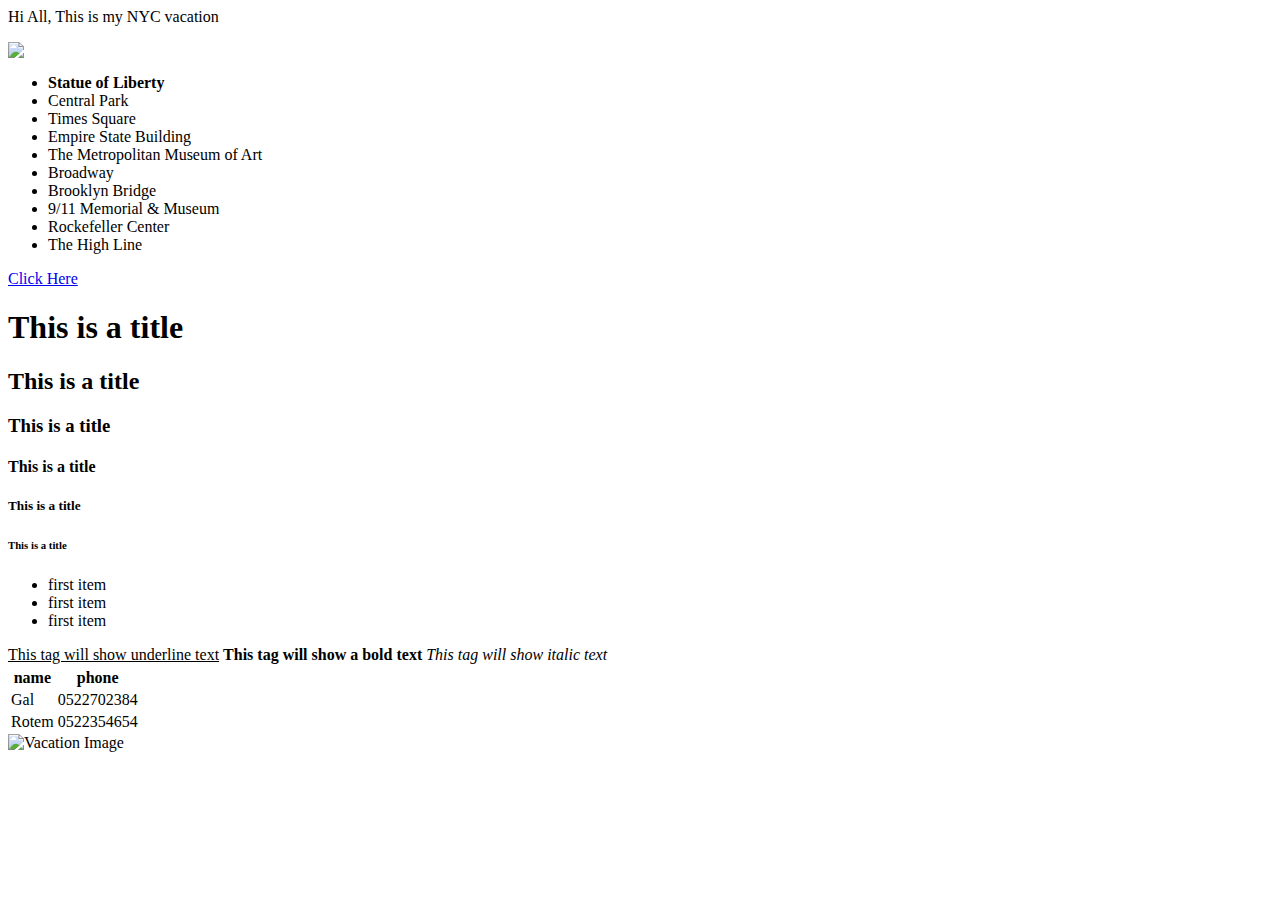
==== index.html @ 70e52137 "Add files via upload" ====
<html>
<head>
<title>"NYC vacation site "</title>
<link rel="stylesheet" href="styles.css"> <!-- Link to the external CSS file -->





</head>

<body>
<p>Hi All, This is my NYC vacation</p>


<img src="https://media.istockphoto.com/id/2156176090/photo/times-square-in-new-york-city.jpg?s=2048x2048&w=is&k=20&c=42gYc_tKkiB8oW4-oxNKiLFy_vRvRPm6hD94p5muQGs=" />
<!-- Updated list with top 10 places to visit in NYC -->
<ul>
	<li><b>Statue of Liberty</b></li>
	<li>Central Park</li>
	<li>Times Square</li>
	<li>Empire State Building</li>
	<li>The Metropolitan Museum of Art</li>
	<li>Broadway</li>
	<li>Brooklyn Bridge</li>
	<li>9/11 Memorial & Museum</li>
	<li>Rockefeller Center</li>
	<li>The High Line</li>
</ul>

<a href="http://www.google.com" target="_blank">Click Here</a>


<h1>This is a title</h1>
<h2>This is a title</h2>
<h3>This is a title</h3>
<h4>This is a title</h4>
<h5>This is a title</h5>
<h6>This is a title</h6>


<ul>
 <li>first item</li>
 <li>first item</li>
 <li>first item</li>
 </ul>

 <u>This tag will show underline text</u>
 <b>This tag will show a bold text</b>
 <i>This tag will show italic text</i>


<table>
<tr>
</tr>
	<th>name</th>
	<th>phone</th>
 </tr>
 <tr>
	<td>Gal</td>
	<td>0522702384</td>
 </tr>
 <tr>
	<td>Rotem</td>
	<td>0522354654</td>
 </tr>
 </table>

<img src="125955.jpg" alt="Vacation Image" />  <!-- notes -->

</body>
</html>
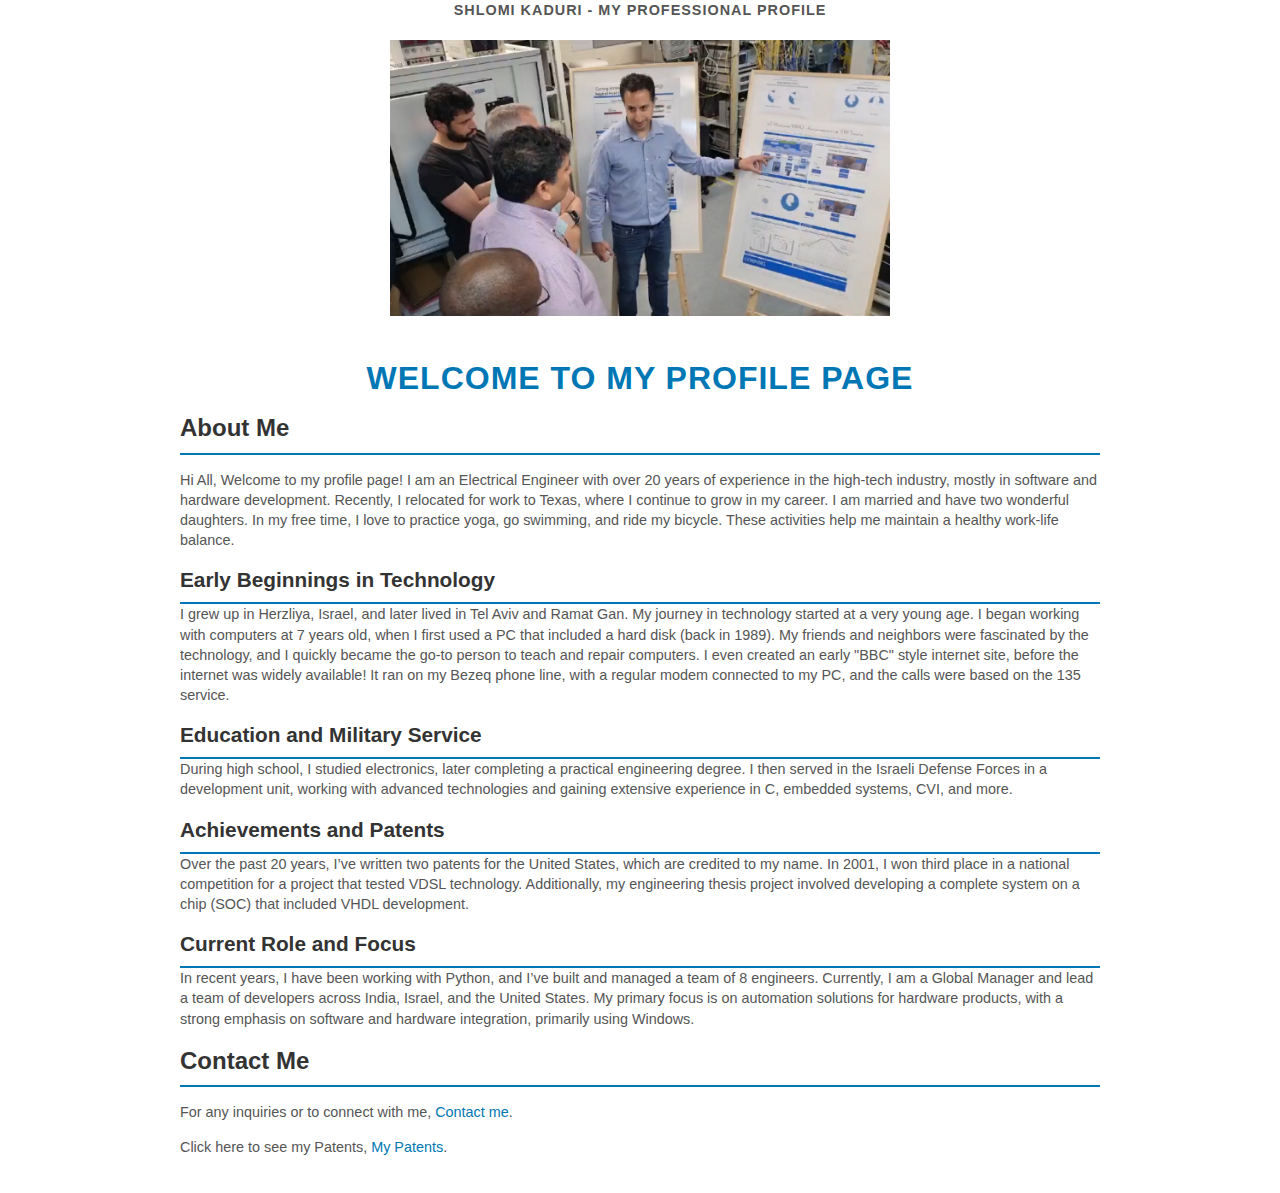
==== commit a0b0b033: "Add files via upload" ====
--- a/index.html
+++ b/index.html
@@ -1,72 +1,92 @@
 <html>
 <head>
-<title>"NYC vacation site "</title>
-<link rel="stylesheet" href="styles.css"> <!-- Link to the external CSS file -->
+    <title>Shlomi Kaduri - My Professional Profile</title>
+    <link rel="stylesheet" href="css\my_profile.css"> <!-- Link to the external CSS file -->
+	
+	<style>
+        /* CSS to control the image size */
+        img {
+            width: 500px; /* Set the width to 500px, or any size that fits your needs */
+            height: auto; /* Keep the aspect ratio intact */
+        }
+    </style>
+	
+</head>
+
+<body>
+	<h1><p>Shlomi Kaduri - My Professional Profile</p></h1>
+	
+	
+
+	<div class="my_image">
+		<img src="img\IMG_1270.jpg" alt="Image Description">
+	</div>
+	
+	
+	
+	<!-- <h5>My LinkedIn profile</h5>
+	
+	<a href="http://www.google.com" target="_blank">Click Here</a>
+	-->
+<!-- Background Image for Body -->
+    <!-- Background Image for Body -->
+    <!--<div class="background-container"></div> -->
+
+    <div class="container">
+        <h1>Welcome to My Profile Page</h1>
+
+        <h2>About Me</h2>
+        <p>
+			Hi All, Welcome to my profile page! I am an Electrical Engineer with over 20 years of experience in the high-tech industry, mostly in software and hardware development. Recently, I relocated for work to Texas, where I continue to grow in my career. I am married and have two wonderful daughters. In my free time, I love to practice yoga, go swimming, and ride my bicycle. These activities help me maintain a healthy work-life balance.
+        </p>
+
+        <h3>Early Beginnings in Technology</h3>
+        <p>
+            I grew up in Herzliya, Israel, and later lived in Tel Aviv and Ramat Gan. My journey in technology started at a very young age. I began working with computers at 7 years old, when I first used a PC that included a hard disk (back in 1989). My friends and neighbors were fascinated by the technology, and I quickly became the go-to person to teach and repair computers. I even created an early "BBC" style internet site, before the internet was widely available! It ran on my Bezeq phone line, with a regular modem connected to my PC, and the calls were based on the 135 service.
+        </p>
+
+        <h3>Education and Military Service</h3>
+        <p>
+            During high school, I studied electronics, later completing a practical engineering degree. I then served in the Israeli Defense Forces in a development unit, working with advanced technologies and gaining extensive experience in C, embedded systems, CVI, and more.
+        </p>
+
+        <h3>Achievements and Patents</h3>
+        <p>
+            Over the past 20 years, I’ve written two patents for the United States, which are credited to my name. In 2001, I won third place in a national competition for a project that tested VDSL technology. Additionally, my engineering thesis project involved developing a complete system on a chip (SOC) that included VHDL development.
+        </p>
+
+        <h3>Current Role and Focus</h3>
+        <p>
+            In recent years, I have been working with Python, and I’ve built and managed a team of 8 engineers. Currently, I am a Global Manager and lead a team of developers across India, Israel, and the United States. My primary focus is on automation solutions for hardware products, with a strong emphasis on software and hardware integration, primarily using Windows.
+        </p>
+
+        <h2>Contact Me</h2>
+        <p>For any inquiries or to connect with me, <a href="pages\contact_me.html">Contact me</a>.</p>
+		<p>Click here to see my Patents, <a href="pages\my_patents.html">My Patents</a>.</p>
+		
+    </div>
+
+
+    <!-- Images at the bottom of the page -->
+<!--    <div class="images-container">
+        <h2>Images of Automation & Technology</h2>
+
+        <!-- Image Section 1 -->
+<!--        <img src="https://cdn.pixabay.com/photo/2024/01/25/00/25/robot-8530783_1280.jpg" alt="Automation Robot" class="profile-img">
+
+        <!-- Image Section 2 -->
+ <!--       <img src="https://media.istockphoto.com/id/1954420507/photo/robot-connect-ai-everywhere-conceptual-abstract.jpg?s=2048x2048&w=is&k=20&c=-wd_WveSR0Nk3GgnsKNy0xM5QGOdGCERRx-QXfdAYK0=" alt="AI Robot Connection" class="profile-img">
+
+        <!-- Image Section 3 -->
+ <!--       <img src="https://media.istockphoto.com/id/1352825038/photo/professional-male-automotive-engineer-wearing-hard-hat-walking-using-laptop-monitoring.jpg?s=1024x1024&w=is&k=20&c=SP5wsC5tdDpx80vCfUt4mnSQBzfIKcP7-i3k9OBXCvU=" alt="Engineer Monitoring Automation" class="profile-img">
+
+        <!-- Image Section 4 -->
+ <!--       <img src="https://cdn.pixabay.com/photo/2022/06/17/08/47/office-7267487_1280.png" alt="Office and Automation" class="profile-img">
+ <!--   </div>
+
+
+</body>
 
 
 
-
-
-</head>
-
-<body>
-<p>Hi All, This is my NYC vacation</p>
-
-
-<img src="https://media.istockphoto.com/id/2156176090/photo/times-square-in-new-york-city.jpg?s=2048x2048&w=is&k=20&c=42gYc_tKkiB8oW4-oxNKiLFy_vRvRPm6hD94p5muQGs=" />
-<!-- Updated list with top 10 places to visit in NYC -->
-<ul>
-	<li><b>Statue of Liberty</b></li>
-	<li>Central Park</li>
-	<li>Times Square</li>
-	<li>Empire State Building</li>
-	<li>The Metropolitan Museum of Art</li>
-	<li>Broadway</li>
-	<li>Brooklyn Bridge</li>
-	<li>9/11 Memorial & Museum</li>
-	<li>Rockefeller Center</li>
-	<li>The High Line</li>
-</ul>
-
-<a href="http://www.google.com" target="_blank">Click Here</a>
-
-
-<h1>This is a title</h1>
-<h2>This is a title</h2>
-<h3>This is a title</h3>
-<h4>This is a title</h4>
-<h5>This is a title</h5>
-<h6>This is a title</h6>
-
-
-<ul>
- <li>first item</li>
- <li>first item</li>
- <li>first item</li>
- </ul>
-
- <u>This tag will show underline text</u>
- <b>This tag will show a bold text</b>
- <i>This tag will show italic text</i>
-
-
-<table>
-<tr>
-</tr>
-	<th>name</th>
-	<th>phone</th>
- </tr>
- <tr>
-	<td>Gal</td>
-	<td>0522702384</td>
- </tr>
- <tr>
-	<td>Rotem</td>
-	<td>0522354654</td>
- </tr>
- </table>
-
-<img src="125955.jpg" alt="Vacation Image" />  <!-- notes -->
-
-</body>
-</html>
+</html>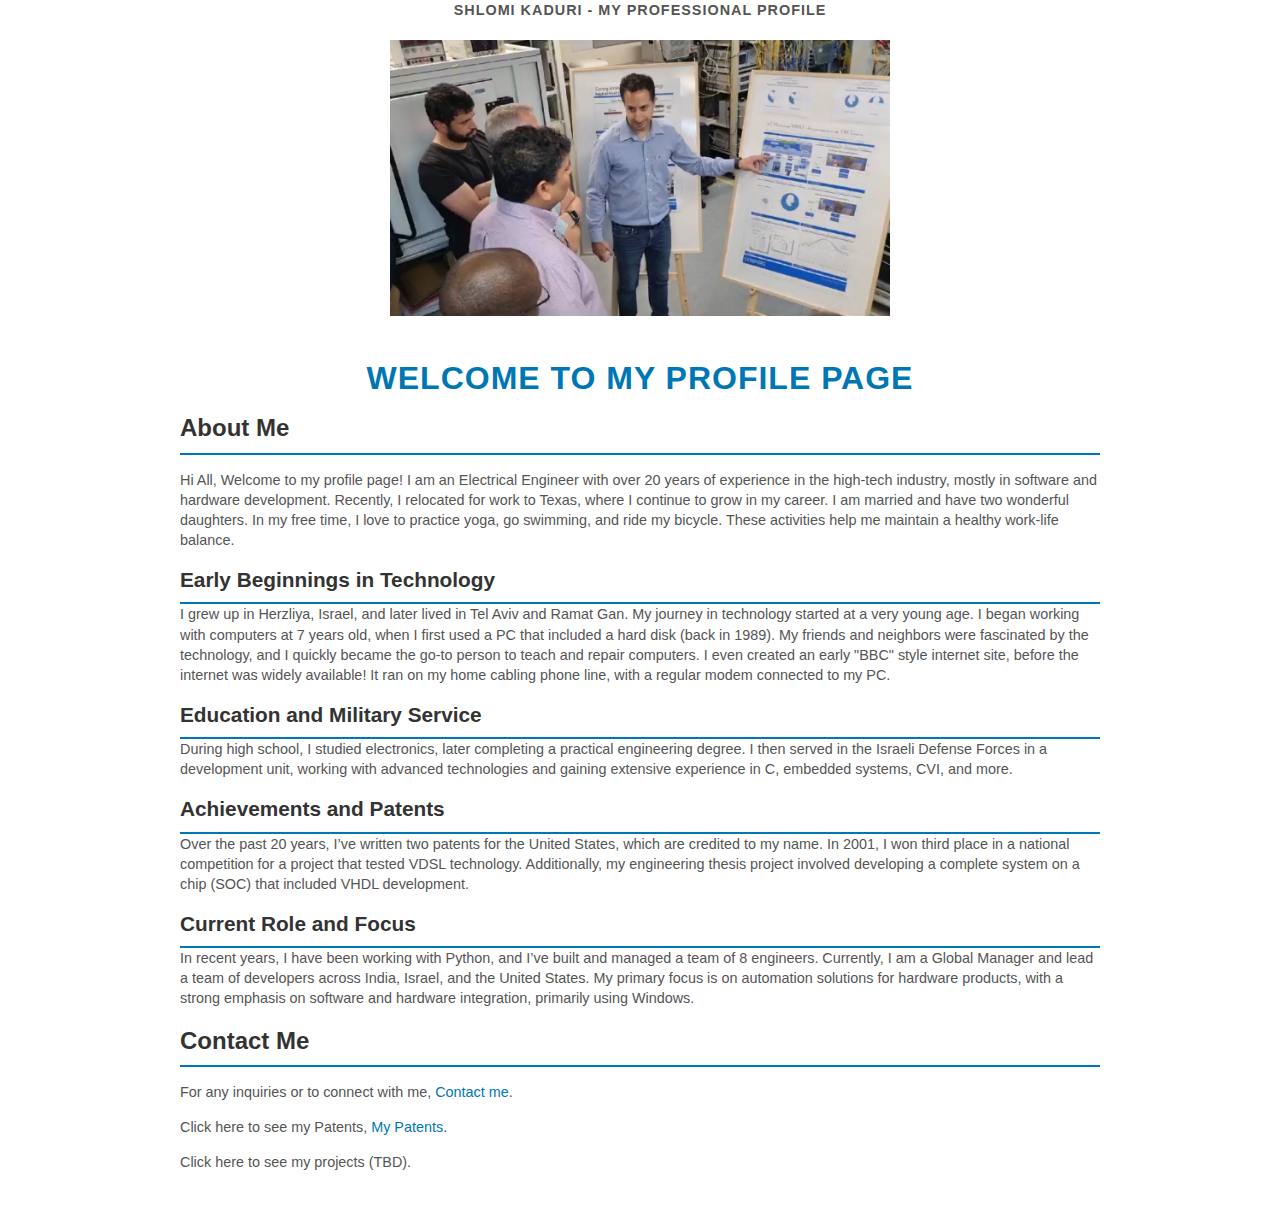
==== commit ea5c640a: "Add files via upload" ====
--- a/index.html
+++ b/index.html
@@ -42,7 +42,7 @@
 
         <h3>Early Beginnings in Technology</h3>
         <p>
-            I grew up in Herzliya, Israel, and later lived in Tel Aviv and Ramat Gan. My journey in technology started at a very young age. I began working with computers at 7 years old, when I first used a PC that included a hard disk (back in 1989). My friends and neighbors were fascinated by the technology, and I quickly became the go-to person to teach and repair computers. I even created an early "BBC" style internet site, before the internet was widely available! It ran on my Bezeq phone line, with a regular modem connected to my PC, and the calls were based on the 135 service.
+            I grew up in Herzliya, Israel, and later lived in Tel Aviv and Ramat Gan. My journey in technology started at a very young age. I began working with computers at 7 years old, when I first used a PC that included a hard disk (back in 1989). My friends and neighbors were fascinated by the technology, and I quickly became the go-to person to teach and repair computers. I even created an early "BBC" style internet site, before the internet was widely available! It ran on my home cabling phone line, with a regular modem connected to my PC.
         </p>
 
         <h3>Education and Military Service</h3>
@@ -63,6 +63,7 @@
         <h2>Contact Me</h2>
         <p>For any inquiries or to connect with me, <a href="pages\contact_me.html">Contact me</a>.</p>
 		<p>Click here to see my Patents, <a href="pages\my_patents.html">My Patents</a>.</p>
+		<p>Click here to see my projects (TBD).</p>
 		
     </div>
 
